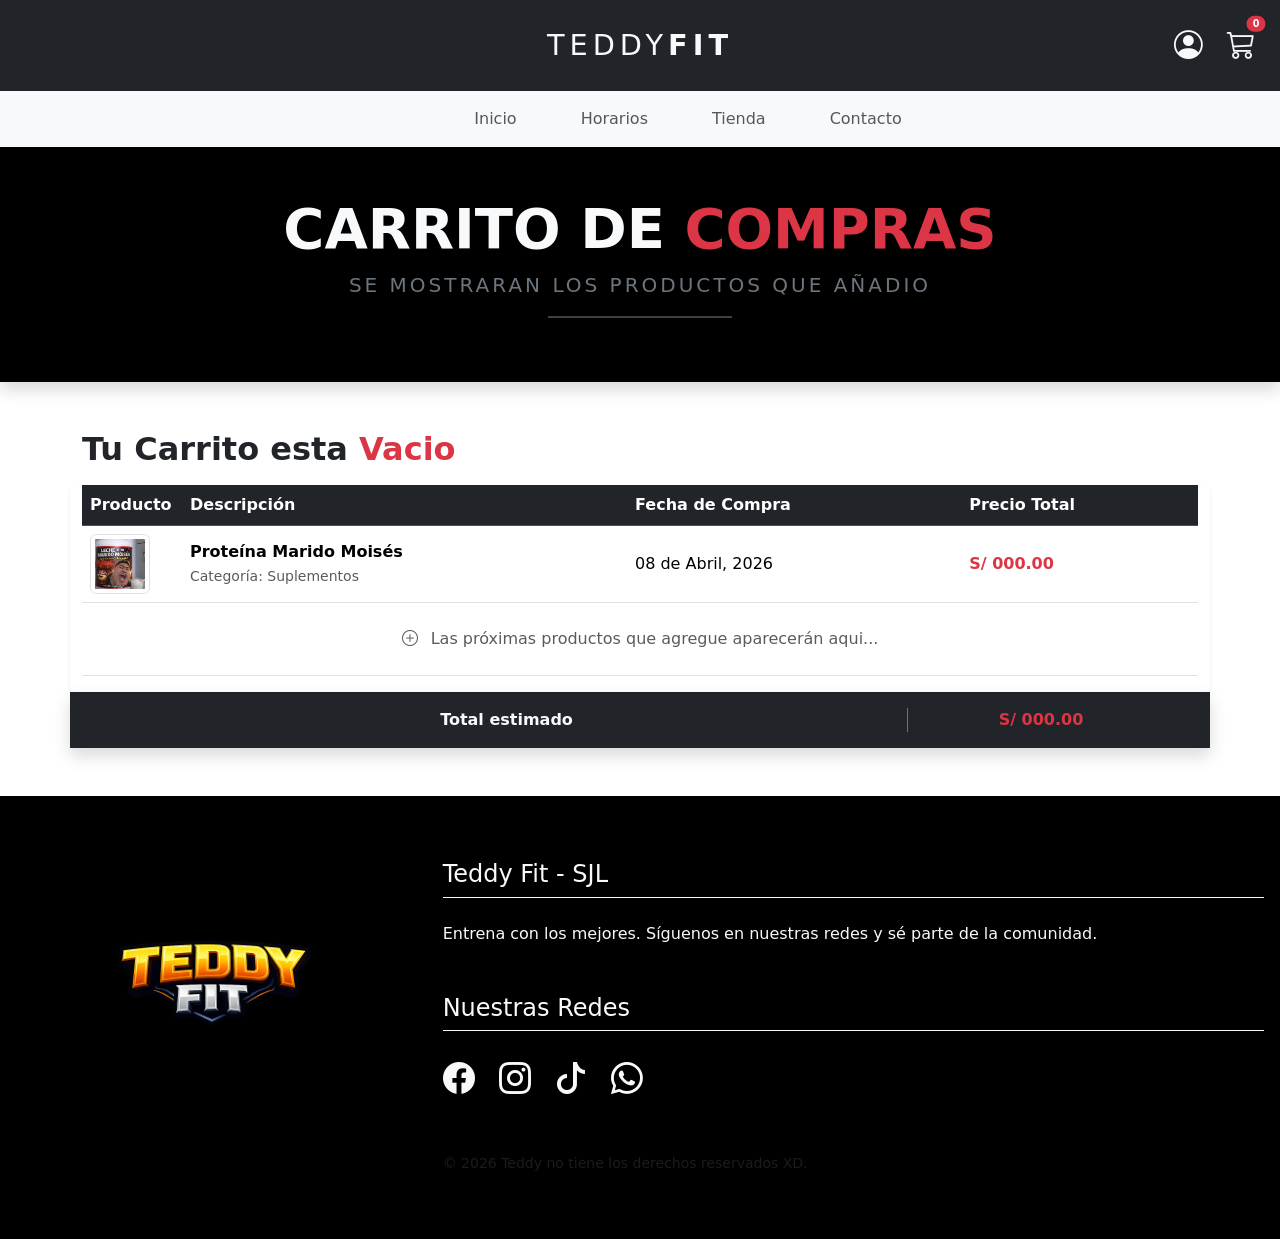
==== carritocompras.html @ 238c7bbc "Interfaz CarritoCompras Agregada" ====
<!DOCTYPE html>
<html lang="es">
<head>
    <meta charset="UTF-8">
    <meta name="viewport" content="width=device-width, initial-scale=1.0">
    <title>Teddy Fit - Horarios</title>
    <link href="https://cdn.jsdelivr.net/npm/bootstrap@5.3.3/dist/css/bootstrap.min.css" rel="stylesheet">
    <link rel="stylesheet" href="https://cdn.jsdelivr.net/npm/bootstrap-icons@1.11.3/font/bootstrap-icons.min.css">
    <link rel="stylesheet" href="css/estilos.css">
</head>

<body>
    <!-- menu de navegacionn parte 1-->
     <div class="container-fluid text-center bg-dark text-light py-4">
        <div class="row">
            <div class="col-4">
            </div>

            <div class="col-4">
                <a class="navbar-brand fw-light text-uppercase" href="index.html" style="letter-spacing: 5px; font-size: 1.8rem;">
                    Teddy<span class="fw-bold">Fit</span>
                </a>
            </div>

            <div class="col-4 d-flex justify-content-end align-items-center pe-4">       
                <a href="iniciarsesion.html" class="text-light me-4 text-decoration-none">
                    <i class="bi bi-person-circle" style="font-size: 1.8rem;"></i>
                </a>
                <a href="carritocompras.html" class="text-light text-decoration-none position-relative">
                    <i class="bi bi-cart3" style="font-size: 1.8rem;"></i>
                    <span class="position-absolute top-0 start-100 translate-middle badge rounded-pill bg-danger" style="font-size: 0.6rem;">0</span>
                </a>
            </div>
        </div>
     </div>

    <nav class="navbar navbar-expand-sm bg-body-tertiary">
        <div class="container-fluid">
            <button class="navbar-toggler" type="button" data-bs-toggle="collapse" data-bs-target="#navbarNav" aria-controls="navbarNav" aria-expanded="false" aria-label="Toggle navigation">
            <span class="navbar-toggler-icon"></span>
            </button>
            <div class="collapse navbar-collapse" id="navbarNav">
                <!-- esto es el menu -->
                <ul class="navbar-nav mx-auto ps-5">
                    <li class="nav-item ps-5">
                    <a class="nav-link" aria-current="page" href="index.html">Inicio</a>
                    </li>
                    <li class="nav-item ps-5">
                    <a class="nav-link" aria-current="page" href="horarios.html">Horarios</a>
                    </li>
                    <li class="nav-item ps-5">
                    <a class="nav-link" aria-current="page" href="tienda.html">Tienda</a>
                    </li>
                    <li class="nav-item ps-5">
                    <a class="nav-link" aria-current="page" href="contacto.html">Contacto</a>
                    </li>
                </ul>
            </div>
        </div>
    </nav>

    <!-- Colocar Imagenes-->
    <section class="bg-black text-light py-5 mb-5 shadow">
        <div class="container">
            <div class="row justify-content-center text-center">
                <div class="col-md-8">
                    <h1 class="display-4 fw-bold">CARRITO DE <span class="text-danger">COMPRAS</span></h1>
                    <p class="lead text-secondary text-uppercase" style="letter-spacing: 3px;">SE MOSTRARAN LOS PRODUCTOS QUE AÑADIO</p>
                    <hr class="border-light border-2 opacity-25 w-25 mx-auto">
                </div>
            </div>
        </div>
    </section>

    <!-- historial de compras -->
    <div class="container">
        <div class="row">
            <h2 class="mb-3 fw-bold">Tu Carrito esta <span id="productos-escogidos" class="text-danger">Vacio</span></h2>
            <div class="table-responsive shadow-sm rounded">
                <table class="table table-hover align-middle bg-white">
                    <thead class="table-dark">
                        <tr>
                            <th scope="col" style="width: 100px;">Producto</th>
                            <th scope="col">Descripción</th>
                            <th scope="col">Fecha de Compra</th>
                            <th scope="col">Precio Total</th>
                        </tr>
                    </thead>
                    <tbody id="tabla-compras">
                        <tr>
                            <td>
                                <img src="imgGYM/imagenMoises.jpg" class="img-thumbnail" alt="Proteína" style="width: 60px; height: 60px; object-fit: cover;">
                            </td>
                            <td>
                                <span class="fw-bold">Proteína Marido Moisés</span><br>
                                <small class="text-muted">Categoría: Suplementos</small>
                            </td>
                            <td>08 de Abril, 2026</td>
                            <td class="fw-bold text-danger">S/ 000.00</td>
                        </tr>

                        <tr>
                            <td colspan="5" class="text-center py-4 text-muted">
                                <i class="bi bi-plus-circle me-2"></i> Las próximas productos que agregue aparecerán aqui...
                            </td>
                        </tr>
                    </tbody>
                </table>
            </div>
        </div>
    </div>

    <!--mostrando el precio total-->
    <div class="container mb-5 px-5 bg-dark text-light shadow py-3"> 
        <div class="row align-items-center"> 
            <div class="col-9">
                <p class="text-center fw-bold mb-0">Total estimado</p> 
            </div>
            <div class="col-3 border-start border-secondary"> 
                <p class="text-center fw-bold mb-0 text-danger">S/ 000.00</p>
            </div>
        </div>
    </div>

    <!-- Fin pagina-->
     <footer class="bg-black">
        <div class="container-fluid p-0">
            <div class="card mb-0 bg-black text-light border-0 rounded-0">
                <div class="row g-0 align-items-start py-5"> <div class="col-md-4 text-center p-4">
                        <img src="imgGYM/logo-teddyfit.png" class="img-fluid" alt="Logo" style="max-width: 250px;">   
                    </div>
                    <div class="col-md-8">
                        <div class="card-body">
                        <div class="h4 pb-2 mb-4 text-light border-bottom border-light">Teddy Fit - SJL</div>
                            <p class="card-text mb-5">Entrena con los mejores. Síguenos en nuestras redes y sé parte de la comunidad.</p>
                            <div class="h4 pb-2 mb-4 text-light border-bottom border-light">Nuestras Redes</div>
                                <div class="d-flex gap-4 justify-content-start mt-3 mb-5">
                                    <a href="#" class="text-light fs-2">
                                        <i class="bi bi-facebook"></i>
                                    </a>
                                    <a href="#" class="text-light fs-2">
                                        <i class="bi bi-instagram"></i>
                                    </a>
                                    <a href="#" class="text-light fs-2">
                                        <i class="bi bi-tiktok"></i>
                                    </a>
                                    <a href="#" class="text-light fs-2">
                                        <i class="bi bi-whatsapp"></i>
                                    </a>
                                </div>
                            <p class="card-text mt-3">
                                <small class="text-muted">© 2026 Teddy no tiene los derechos reservados XD.</small>
                            </p>
                        </div>
                    </div>
                </div>
            </div>
        </div>
    </footer>

<script src="https://cdn.jsdelivr.net/npm/bootstrap@5.3.3/dist/js/bootstrap.bundle.min.js"></script>
</body>
</html>
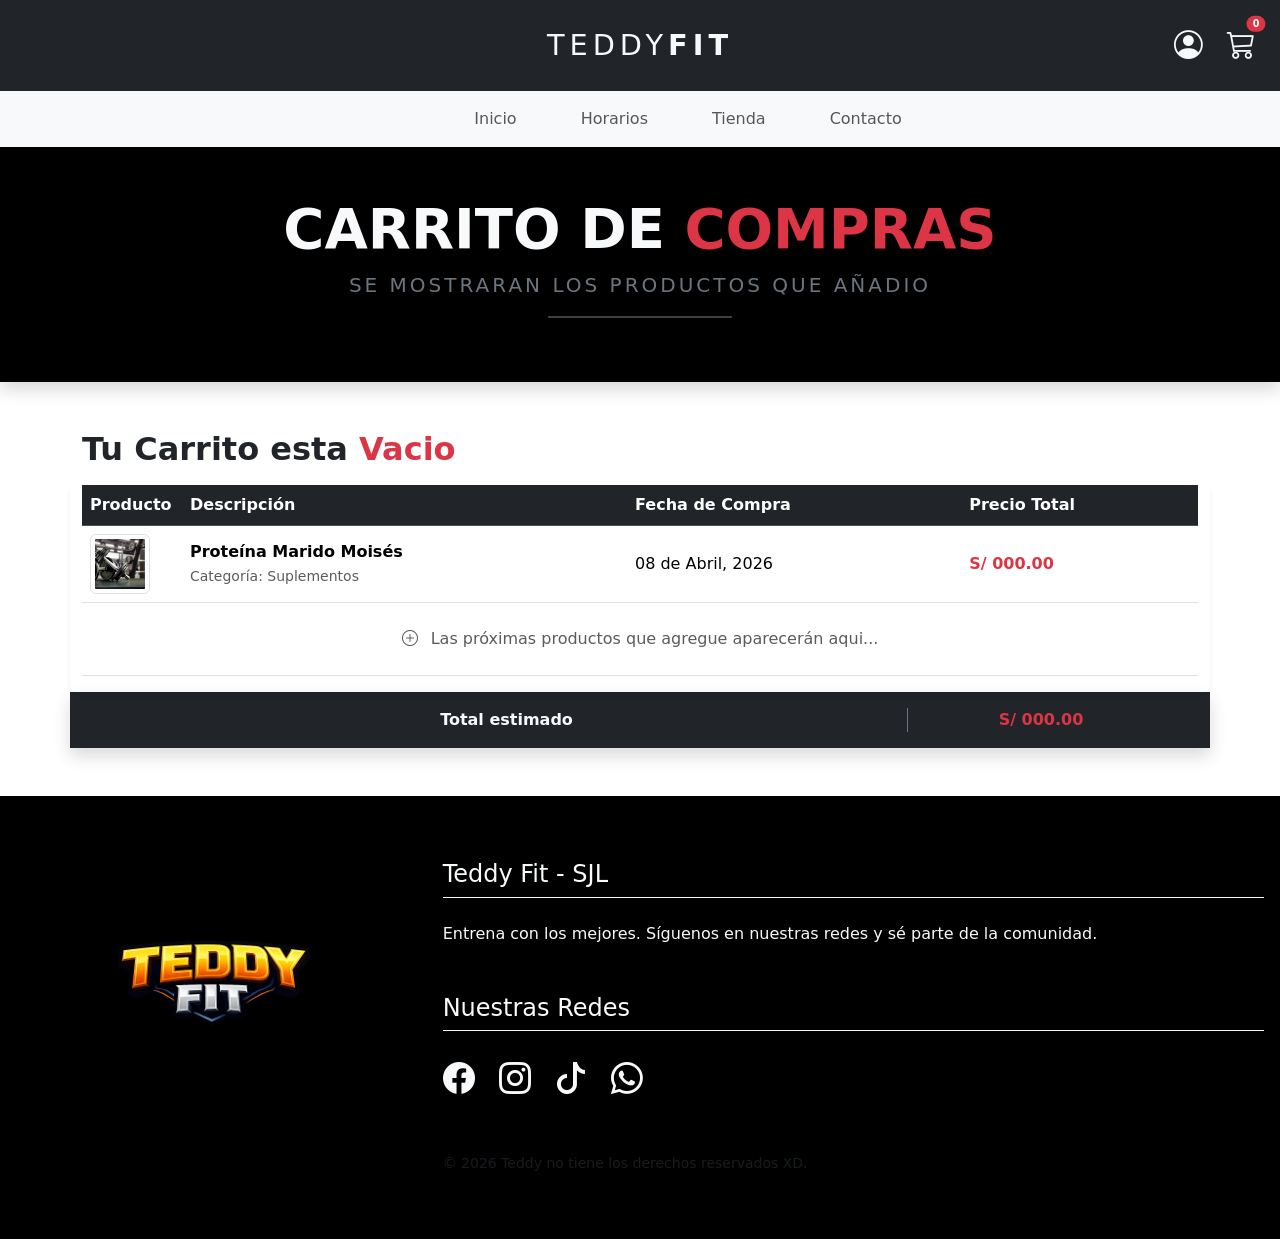
==== commit 8a437fde: "Errores correjidos de Html, Agregando CSS" ====
--- a/carritocompras.html
+++ b/carritocompras.html
@@ -10,117 +10,122 @@
 </head>
 
 <body>
+
     <!-- menu de navegacionn parte 1-->
-     <div class="container-fluid text-center bg-dark text-light py-4">
-        <div class="row">
-            <div class="col-4">
-            </div>
+     <header>
+        <div class="container-fluid text-center bg-dark text-light py-4">
+            <div class="row">
+                <div class="col-4">
+                </div>
 
-            <div class="col-4">
-                <a class="navbar-brand fw-light text-uppercase" href="index.html" style="letter-spacing: 5px; font-size: 1.8rem;">
-                    Teddy<span class="fw-bold">Fit</span>
-                </a>
-            </div>
+                <div class="col-4">
+                    <a class="navbar-brand fw-light text-uppercase" href="index.html" style="letter-spacing: 5px; font-size: 1.8rem;">
+                        Teddy<span class="fw-bold">Fit</span>
+                    </a>
+                </div>
 
-            <div class="col-4 d-flex justify-content-end align-items-center pe-4">       
-                <a href="iniciarsesion.html" class="text-light me-4 text-decoration-none">
-                    <i class="bi bi-person-circle" style="font-size: 1.8rem;"></i>
-                </a>
-                <a href="carritocompras.html" class="text-light text-decoration-none position-relative">
-                    <i class="bi bi-cart3" style="font-size: 1.8rem;"></i>
-                    <span class="position-absolute top-0 start-100 translate-middle badge rounded-pill bg-danger" style="font-size: 0.6rem;">0</span>
-                </a>
-            </div>
-        </div>
-     </div>
-
-    <nav class="navbar navbar-expand-sm bg-body-tertiary">
-        <div class="container-fluid">
-            <button class="navbar-toggler" type="button" data-bs-toggle="collapse" data-bs-target="#navbarNav" aria-controls="navbarNav" aria-expanded="false" aria-label="Toggle navigation">
-            <span class="navbar-toggler-icon"></span>
-            </button>
-            <div class="collapse navbar-collapse" id="navbarNav">
-                <!-- esto es el menu -->
-                <ul class="navbar-nav mx-auto ps-5">
-                    <li class="nav-item ps-5">
-                    <a class="nav-link" aria-current="page" href="index.html">Inicio</a>
-                    </li>
-                    <li class="nav-item ps-5">
-                    <a class="nav-link" aria-current="page" href="horarios.html">Horarios</a>
-                    </li>
-                    <li class="nav-item ps-5">
-                    <a class="nav-link" aria-current="page" href="tienda.html">Tienda</a>
-                    </li>
-                    <li class="nav-item ps-5">
-                    <a class="nav-link" aria-current="page" href="contacto.html">Contacto</a>
-                    </li>
-                </ul>
-            </div>
-        </div>
-    </nav>
-
-    <!-- Colocar Imagenes-->
-    <section class="bg-black text-light py-5 mb-5 shadow">
-        <div class="container">
-            <div class="row justify-content-center text-center">
-                <div class="col-md-8">
-                    <h1 class="display-4 fw-bold">CARRITO DE <span class="text-danger">COMPRAS</span></h1>
-                    <p class="lead text-secondary text-uppercase" style="letter-spacing: 3px;">SE MOSTRARAN LOS PRODUCTOS QUE AÑADIO</p>
-                    <hr class="border-light border-2 opacity-25 w-25 mx-auto">
+                <div class="col-4 d-flex justify-content-end align-items-center pe-4">       
+                    <a href="iniciarsesion.html" class="text-light me-4 text-decoration-none">
+                        <i class="bi bi-person-circle" style="font-size: 1.8rem;"></i>
+                    </a>
+                    <a href="carritocompras.html" class="text-light text-decoration-none position-relative">
+                        <i class="bi bi-cart3" style="font-size: 1.8rem;"></i>
+                        <span class="position-absolute top-0 start-100 translate-middle badge rounded-pill bg-danger" style="font-size: 0.6rem;">0</span>
+                    </a>
                 </div>
             </div>
         </div>
-    </section>
 
-    <!-- historial de compras -->
-    <div class="container">
-        <div class="row">
-            <h2 class="mb-3 fw-bold">Tu Carrito esta <span id="productos-escogidos" class="text-danger">Vacio</span></h2>
-            <div class="table-responsive shadow-sm rounded">
-                <table class="table table-hover align-middle bg-white">
-                    <thead class="table-dark">
-                        <tr>
-                            <th scope="col" style="width: 100px;">Producto</th>
-                            <th scope="col">Descripción</th>
-                            <th scope="col">Fecha de Compra</th>
-                            <th scope="col">Precio Total</th>
-                        </tr>
-                    </thead>
-                    <tbody id="tabla-compras">
-                        <tr>
-                            <td>
-                                <img src="imgGYM/imagenMoises.jpg" class="img-thumbnail" alt="Proteína" style="width: 60px; height: 60px; object-fit: cover;">
-                            </td>
-                            <td>
-                                <span class="fw-bold">Proteína Marido Moisés</span><br>
-                                <small class="text-muted">Categoría: Suplementos</small>
-                            </td>
-                            <td>08 de Abril, 2026</td>
-                            <td class="fw-bold text-danger">S/ 000.00</td>
-                        </tr>
+        <nav class="navbar navbar-expand-sm bg-body-tertiary">
+            <div class="container-fluid">
+                <button class="navbar-toggler" type="button" data-bs-toggle="collapse" data-bs-target="#navbarNav" aria-controls="navbarNav" aria-expanded="false" aria-label="Toggle navigation">
+                <span class="navbar-toggler-icon"></span>
+                </button>
+                <div class="collapse navbar-collapse" id="navbarNav">
+                    <!-- esto es el menu -->
+                    <ul class="navbar-nav mx-auto ps-5">
+                        <li class="nav-item ps-5">
+                        <a class="nav-link" aria-current="page" href="index.html">Inicio</a>
+                        </li>
+                        <li class="nav-item ps-5">
+                        <a class="nav-link" aria-current="page" href="horarios.html">Horarios</a>
+                        </li>
+                        <li class="nav-item ps-5">
+                        <a class="nav-link" aria-current="page" href="tienda.html">Tienda</a>
+                        </li>
+                        <li class="nav-item ps-5">
+                        <a class="nav-link" aria-current="page" href="contacto.html">Contacto</a>
+                        </li>
+                    </ul>
+                </div>
+            </div>
+        </nav>
+    </header>
 
-                        <tr>
-                            <td colspan="5" class="text-center py-4 text-muted">
-                                <i class="bi bi-plus-circle me-2"></i> Las próximas productos que agregue aparecerán aqui...
-                            </td>
-                        </tr>
-                    </tbody>
-                </table>
+    <!-- Colocar Imagenes-->
+    <main>
+        <section class="bg-black text-light py-5 mb-5 shadow">
+            <div class="container">
+                <div class="row justify-content-center text-center">
+                    <div class="col-md-8">
+                        <h1 class="display-4 fw-bold">CARRITO DE <span class="text-danger">COMPRAS</span></h1>
+                        <p class="lead text-secondary text-uppercase" style="letter-spacing: 3px;">SE MOSTRARAN LOS PRODUCTOS QUE AÑADIO</p>
+                        <hr class="border-light border-2 opacity-25 w-25 mx-auto">
+                    </div>
+                </div>
+            </div>
+        </section>
+
+        <!-- historial de compras -->
+        <div class="container">
+            <div class="row">
+                <h2 class="mb-3 fw-bold">Tu Carrito esta <span id="productos-escogidos" class="text-danger">Vacio</span></h2>
+                <div class="table-responsive shadow-sm rounded">
+                    <table class="table table-hover align-middle bg-white">
+                        <thead class="table-dark">
+                            <tr>
+                                <th scope="col" style="width: 100px;">Producto</th>
+                                <th scope="col">Descripción</th>
+                                <th scope="col">Fecha de Compra</th>
+                                <th scope="col">Precio Total</th>
+                            </tr>
+                        </thead>
+                        <tbody id="tabla-compras">
+                            <tr>
+                                <td>
+                                    <img src="imgGYM/imagen2.jpg" class="img-thumbnail" alt="Proteína" style="width: 60px; height: 60px; object-fit: cover;">
+                                </td>
+                                <td>
+                                    <span class="fw-bold">Proteína Marido Moisés</span><br>
+                                    <small class="text-muted">Categoría: Suplementos</small>
+                                </td>
+                                <td>08 de Abril, 2026</td>
+                                <td class="fw-bold text-danger">S/ 000.00</td>
+                            </tr>
+
+                            <tr>
+                                <td colspan="5" class="text-center py-4 text-muted">
+                                    <i class="bi bi-plus-circle me-2"></i> Las próximas productos que agregue aparecerán aqui...
+                                </td>
+                            </tr>
+                        </tbody>
+                    </table>
+                </div>
             </div>
         </div>
-    </div>
 
-    <!--mostrando el precio total-->
-    <div class="container mb-5 px-5 bg-dark text-light shadow py-3"> 
-        <div class="row align-items-center"> 
-            <div class="col-9">
-                <p class="text-center fw-bold mb-0">Total estimado</p> 
-            </div>
-            <div class="col-3 border-start border-secondary"> 
-                <p class="text-center fw-bold mb-0 text-danger">S/ 000.00</p>
+        <!--mostrando el precio total-->
+        <div class="container mb-5 px-5 bg-dark text-light shadow py-3"> 
+            <div class="row align-items-center"> 
+                <div class="col-9">
+                    <p class="text-center fw-bold mb-0">Total estimado</p> 
+                </div>
+                <div class="col-3 border-start border-secondary"> 
+                    <p class="text-center fw-bold mb-0 text-danger">S/ 000.00</p>
+                </div>
             </div>
         </div>
-    </div>
+    </main>
 
     <!-- Fin pagina-->
      <footer class="bg-black">
--- a/css/estilos.css
+++ b/css/estilos.css
@@ -0,0 +1,12 @@
+/* Importar fuente fuerte de Google Fonts */
+@import url('https://fonts.googleapis.com/css2?family=Bebas+Neue&family=Roboto:wght@400;700&display=swap');
+
+/* Usamos el nombre de la clase de Bootstrap para ser más específicos */
+.btn.btn-danger {
+    transition: transform 0.3s ease-in-out !important;
+}
+
+.btn.btn-danger:hover {
+    transform: scale(1.1) !important;
+    box-shadow: 0 10px 20px rgba(0,0,0,0.4) !important;
+}
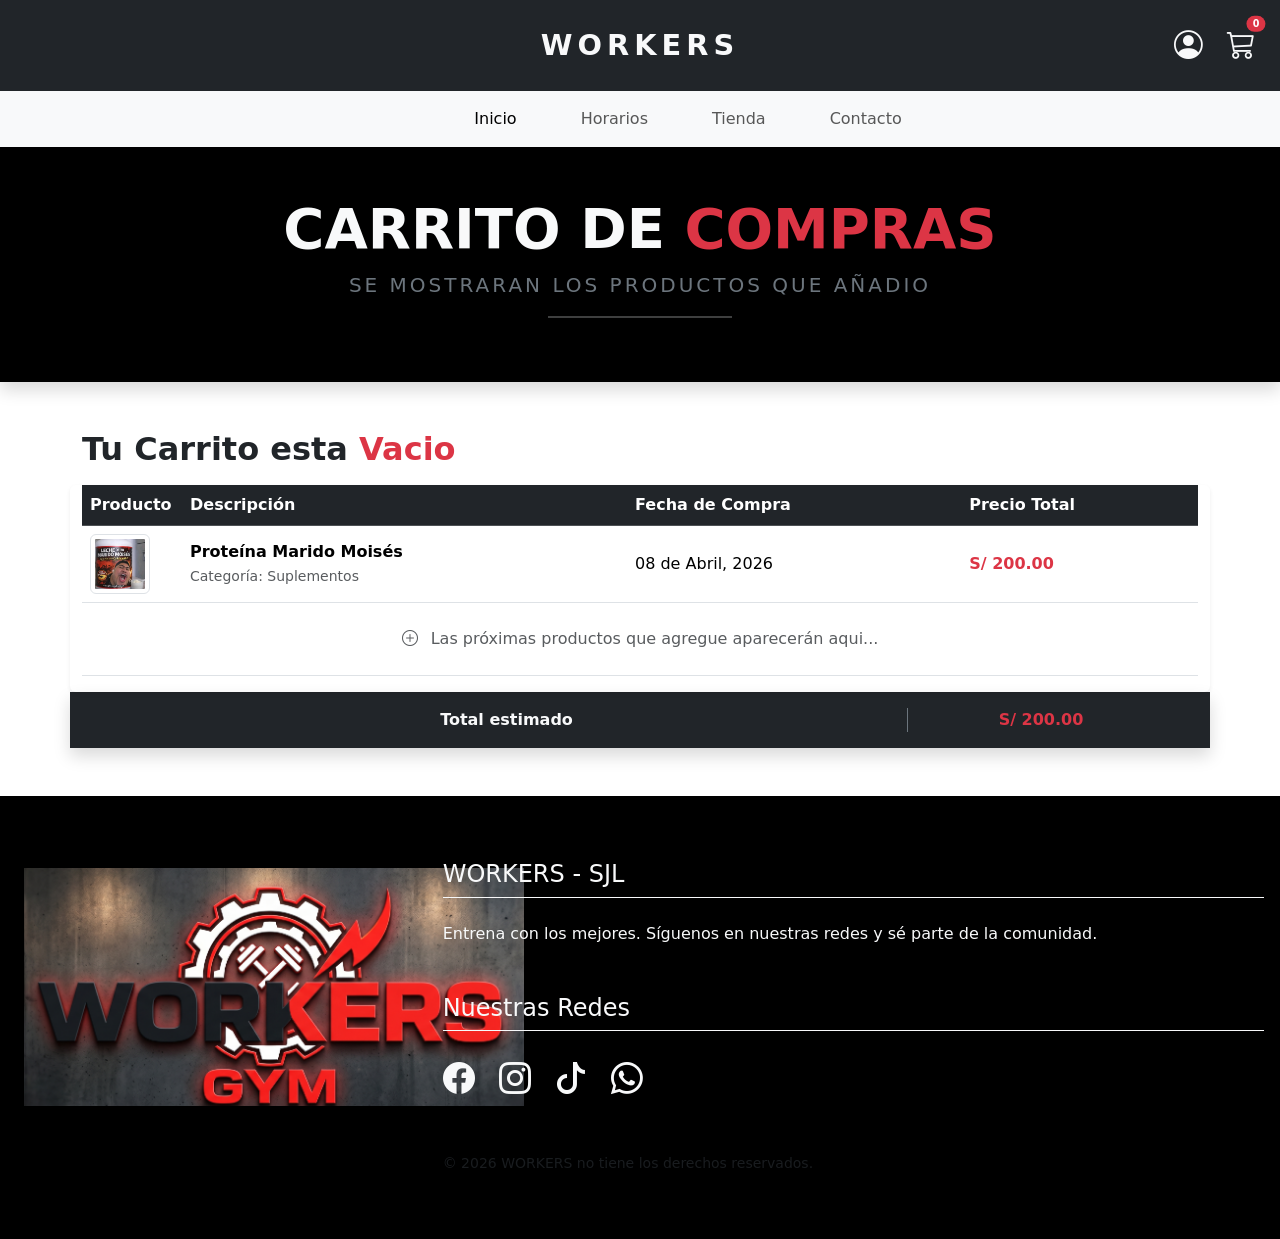
==== commit 77e1589a: "He modificado el proyecto workers" ====
--- a/carritocompras.html
+++ b/carritocompras.html
@@ -3,10 +3,10 @@
 <head>
     <meta charset="UTF-8">
     <meta name="viewport" content="width=device-width, initial-scale=1.0">
-    <title>Teddy Fit - Horarios</title>
+    <title>WORKERS</title>
     <link href="https://cdn.jsdelivr.net/npm/bootstrap@5.3.3/dist/css/bootstrap.min.css" rel="stylesheet">
-    <link rel="stylesheet" href="https://cdn.jsdelivr.net/npm/bootstrap-icons@1.11.3/font/bootstrap-icons.min.css">
-    <link rel="stylesheet" href="css/estilos.css">
+    <link rel="stylesheet" href="https://cdn.jsdelivr.net/npm/bootstrap-icons@1.11.3/font/bootstrap-icons.min.css"> <!--Link de los iconos!!!-->
+    <link rel="stylesheet" href="css/estilos.css"> <!--conectamos el css al hmtl-->
 </head>
 
 <body>
@@ -20,7 +20,7 @@
 
                 <div class="col-4">
                     <a class="navbar-brand fw-light text-uppercase" href="index.html" style="letter-spacing: 5px; font-size: 1.8rem;">
-                        Teddy<span class="fw-bold">Fit</span>
+                        <span class="fw-bold">WORKERS</span>
                     </a>
                 </div>
 
@@ -35,7 +35,7 @@
                 </div>
             </div>
         </div>
-
+        
         <nav class="navbar navbar-expand-sm bg-body-tertiary">
             <div class="container-fluid">
                 <button class="navbar-toggler" type="button" data-bs-toggle="collapse" data-bs-target="#navbarNav" aria-controls="navbarNav" aria-expanded="false" aria-label="Toggle navigation">
@@ -45,7 +45,7 @@
                     <!-- esto es el menu -->
                     <ul class="navbar-nav mx-auto ps-5">
                         <li class="nav-item ps-5">
-                        <a class="nav-link" aria-current="page" href="index.html">Inicio</a>
+                        <a class="nav-link active" aria-current="page" href="index.html">Inicio</a>
                         </li>
                         <li class="nav-item ps-5">
                         <a class="nav-link" aria-current="page" href="horarios.html">Horarios</a>
@@ -93,14 +93,14 @@
                         <tbody id="tabla-compras">
                             <tr>
                                 <td>
-                                    <img src="imgGYM/imagen2.jpg" class="img-thumbnail" alt="Proteína" style="width: 60px; height: 60px; object-fit: cover;">
+                                    <img src="imgGYM/imagenMoises.jpg" class="img-thumbnail" alt="Proteína" style="width: 60px; height: 60px; object-fit: cover;">
                                 </td>
                                 <td>
                                     <span class="fw-bold">Proteína Marido Moisés</span><br>
                                     <small class="text-muted">Categoría: Suplementos</small>
                                 </td>
                                 <td>08 de Abril, 2026</td>
-                                <td class="fw-bold text-danger">S/ 000.00</td>
+                                <td class="fw-bold text-danger">S/ 200.00</td>
                             </tr>
 
                             <tr>
@@ -121,7 +121,7 @@
                     <p class="text-center fw-bold mb-0">Total estimado</p> 
                 </div>
                 <div class="col-3 border-start border-secondary"> 
-                    <p class="text-center fw-bold mb-0 text-danger">S/ 000.00</p>
+                    <p class="text-center fw-bold mb-0 text-danger">S/ 200.00</p>
                 </div>
             </div>
         </div>
@@ -132,11 +132,11 @@
         <div class="container-fluid p-0">
             <div class="card mb-0 bg-black text-light border-0 rounded-0">
                 <div class="row g-0 align-items-start py-5"> <div class="col-md-4 text-center p-4">
-                        <img src="imgGYM/logo-teddyfit.png" class="img-fluid" alt="Logo" style="max-width: 250px;">   
+                        <img src="imgGYM/Gym-Interior/WORKERS.png" class="img-fluid" alt="Logo" style="max-width: 500px;">   
                     </div>
                     <div class="col-md-8">
                         <div class="card-body">
-                        <div class="h4 pb-2 mb-4 text-light border-bottom border-light">Teddy Fit - SJL</div>
+                        <div class="h4 pb-2 mb-4 text-light border-bottom border-light">WORKERS - SJL</div>
                             <p class="card-text mb-5">Entrena con los mejores. Síguenos en nuestras redes y sé parte de la comunidad.</p>
                             <div class="h4 pb-2 mb-4 text-light border-bottom border-light">Nuestras Redes</div>
                                 <div class="d-flex gap-4 justify-content-start mt-3 mb-5">
@@ -154,7 +154,7 @@
                                     </a>
                                 </div>
                             <p class="card-text mt-3">
-                                <small class="text-muted">© 2026 Teddy no tiene los derechos reservados XD.</small>
+                                <small class="text-muted">© 2026 WORKERS no tiene los derechos reservados.</small>
                             </p>
                         </div>
                     </div>
--- a/css/estilos.css
+++ b/css/estilos.css
@@ -9,4 +9,44 @@
 .btn.btn-danger:hover {
     transform: scale(1.1) !important;
     box-shadow: 0 10px 20px rgba(0,0,0,0.4) !important;
-}+}
+
+/* INDEX*/
+#seccion-ofrecemos .card {
+    transition: transform 0.4s ease, box-shadow 0.4s ease;
+    cursor: default; /* Para que el mouse cambie a la manito */
+}
+
+/* Efecto al pasar el mouse */
+#seccion-ofrecemos .card:hover {
+    transform: scale(1.03); /*crece */
+    box-shadow: 0 15px 30px rgba(0,0,0,0.3); /* Sombra más profunda para dar relieve */
+    border-color: #5a5a5a; /* Opcional: el borde cambia al rojo de Teddy Fit */
+}
+
+#seccion-planes .card {
+    transition: transform 0.4s ease, box-shadow 0.4s ease;
+    cursor: default;
+}
+
+#seccion-planes .card:hover {
+    transform: translate(-10px) scale(1.03); /* Se eleva un poquito y crece */
+    box-shadow: 0 15px 30px rgba(0,0,0,0.3);
+    border-color: #b10d0d;
+}
+
+#seccion-ofrecemos .card-img-top {
+    /* Fuerza a TODAS las imágenes a tener la misma altura */
+    height: 200px;
+    /* Hace que la imagen llene el espacio SIN deformarse
+       - Mantiene proporción
+    */
+    object-fit: cover;
+    /* Asegura que la imagen ocupe todo el ancho de la card */
+    width: 100%;
+}
+/* INDEX*/
+
+/* Menu de Barras*/
+
+/* Menu de Barras*/
